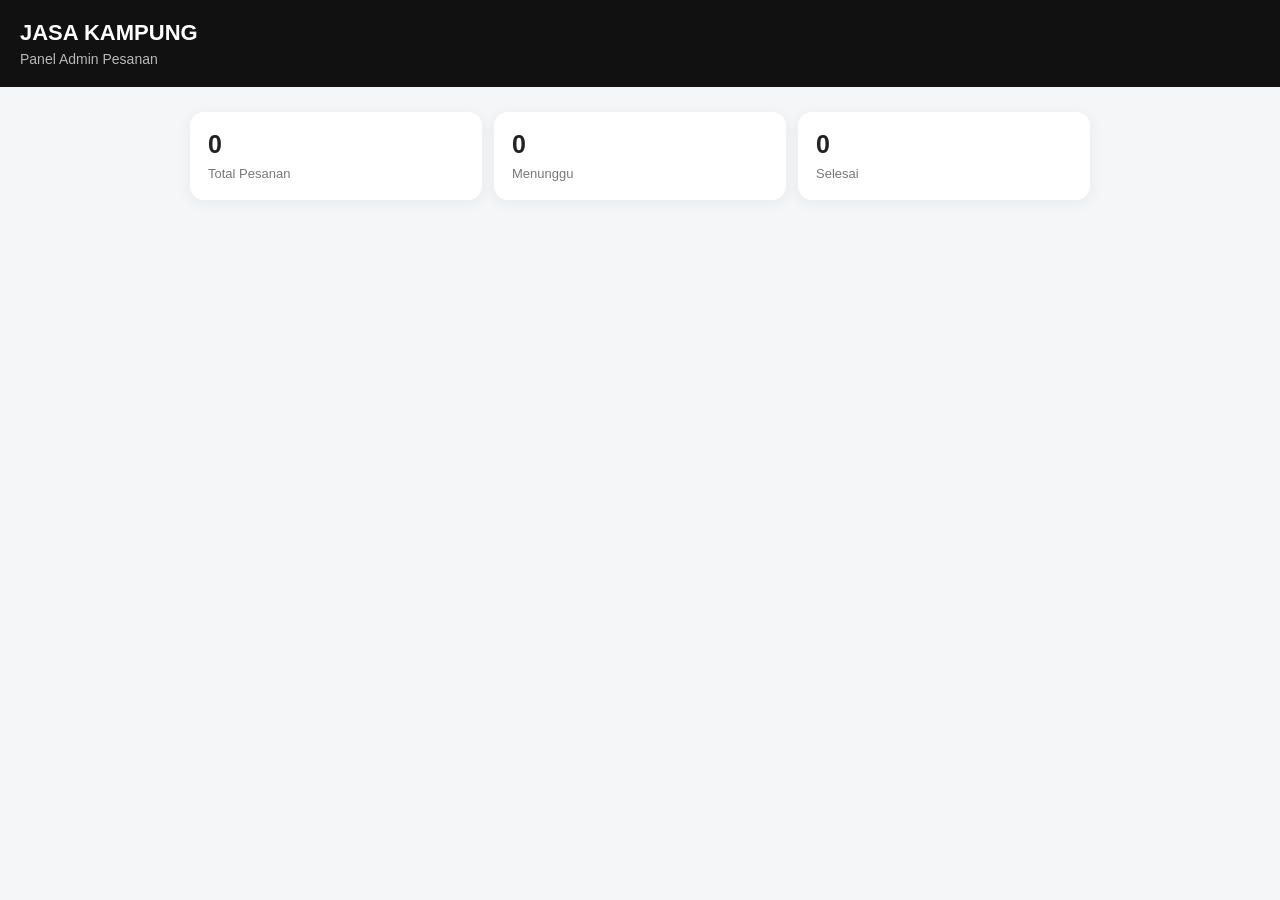
==== admin.html @ 9cfdacd7 "Create admin.html" ====
<!DOCTYPE html>
<html lang="id">
<head>
    <meta charset="UTF-8">
    <meta name="viewport" content="width=device-width, initial-scale=1.0">

    <title>Admin - JASA KAMPUNG</title>

    <style>
        * {
            box-sizing: border-box;
            margin: 0;
            padding: 0;
        }

        body {
            font-family: Arial, sans-serif;
            background: #f5f6f8;
            color: #222;
        }

        .admin-header {
            background: #111;
            color: white;
            padding: 20px;
        }

        .admin-header h1 {
            font-size: 22px;
        }

        .admin-header p {
            margin-top: 5px;
            opacity: .7;
            font-size: 14px;
        }

        .container {
            width: min(100% - 30px, 900px);
            margin: 25px auto;
        }

        .stats {
            display: grid;
            grid-template-columns: repeat(3, 1fr);
            gap: 12px;
            margin-bottom: 20px;
        }

        .stat {
            background: white;
            padding: 18px;
            border-radius: 14px;
            box-shadow: 0 3px 15px rgba(0,0,0,.06);
        }

        .stat strong {
            display: block;
            font-size: 25px;
            margin-bottom: 5px;
        }

        .stat span {
            font-size: 13px;
            color: #777;
        }

        .order-card {
            background: white;
            padding: 18px;
            border-radius: 16px;
            margin-bottom: 15px;
            box-shadow: 0 3px 15px rgba(0,0,0,.06);
        }

        .order-top {
            display: flex;
            justify-content: space-between;
            gap: 10px;
            margin-bottom: 12px;
        }

        .order-code {
            font-weight: bold;
        }

        .status {
            padding: 6px 10px;
            border-radius: 20px;
            font-size: 12px;
            font-weight: bold;
        }

        .menunggu {
            background: #fff3cd;
            color: #856404;
        }

        .diproses {
            background: #cfe2ff;
            color: #084298;
        }

        .selesai {
            background: #d1e7dd;
            color: #0f5132;
        }

        .dibatalkan {
            background: #f8d7da;
            color: #842029;
        }

        .order-info {
            line-height: 1.7;
            font-size: 14px;
            margin-bottom: 15px;
        }

        .order-info b {
            color: #333;
        }

        .actions {
            display: flex;
            gap: 8px;
            flex-wrap: wrap;
        }

        .actions button {
            border: 0;
            padding: 10px 13px;
            border-radius: 9px;
            cursor: pointer;
            font-weight: bold;
        }

        .btn-process {
            background: #cfe2ff;
            color: #084298;
        }

        .btn-done {
            background: #d1e7dd;
            color: #0f5132;
        }

        .btn-cancel {
            background: #f8d7da;
            color: #842029;
        }

        .empty {
            background: white;
            padding: 40px 20px;
            text-align: center;
            border-radius: 16px;
            color: #777;
        }

        @media (max-width: 600px) {
            .stats {
                grid-template-columns: 1fr;
            }

            .order-top {
                flex-direction: column;
            }
        }
    </style>
</head>

<body>

<header class="admin-header">
    <h1>JASA KAMPUNG</h1>
    <p>Panel Admin Pesanan</p>
</header>

<main class="container">

    <section class="stats">
        <div class="stat">
            <strong id="totalOrders">0</strong>
            <span>Total Pesanan</span>
        </div>

        <div class="stat">
            <strong id="waitingOrders">0</strong>
            <span>Menunggu</span>
        </div>

        <div class="stat">
            <strong id="doneOrders">0</strong>
            <span>Selesai</span>
        </div>
    </section>

    <section id="ordersList"></section>

</main>

<script src="admin.js"></script>

</body>
</html>
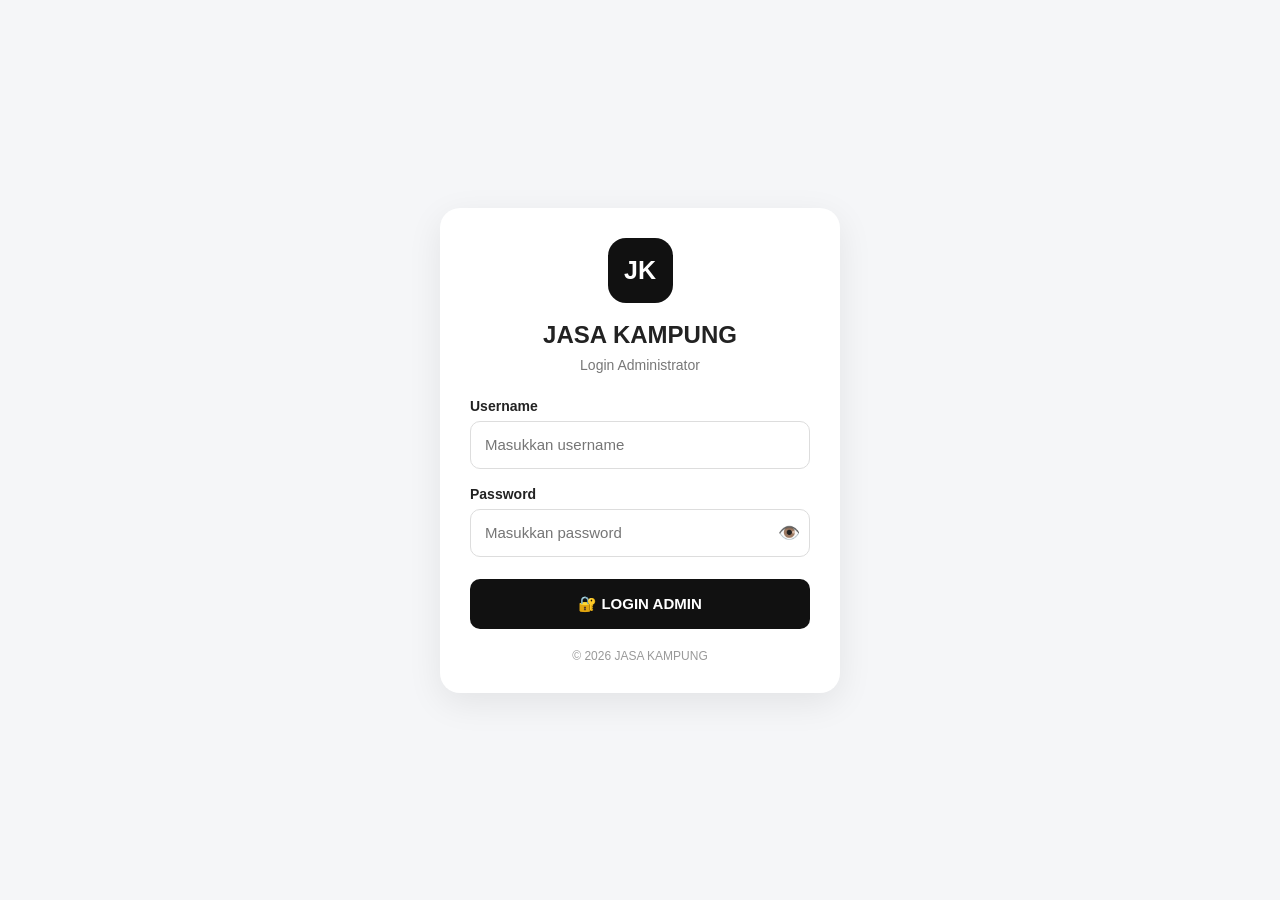
==== commit e970ddec: "Update admin.html" ====
--- a/admin.html
+++ b/admin.html
@@ -172,10 +172,43 @@
 
 <body>
 
+<script>
+    if (localStorage.getItem("jasa_kampung_admin_login") !== "true") {
+        window.location.replace("admin-login.html");
+    }
+</script>
+
 <header class="admin-header">
-    <h1>JASA KAMPUNG</h1>
-    <p>Panel Admin Pesanan</p>
+ 
+    <div>
+        <h1>JASA KAMPUNG</h1>
+        <p>Panel Admin Pesanan</p>
+    </div>
+
+    <button
+        id="logoutBtn"
+        type="button">
+        🚪 Logout
+    </button>
+
 </header>
+
+.admin-header {
+    display: flex;
+    align-items: center;
+    justify-content: space-between;
+    gap: 15px;
+}
+
+#logoutBtn {
+    border: 1px solid rgba(255,255,255,.3);
+    background: transparent;
+    color: white;
+    padding: 10px 14px;
+    border-radius: 9px;
+    cursor: pointer;
+    font-weight: bold;
+}
 
 <main class="container">
 
